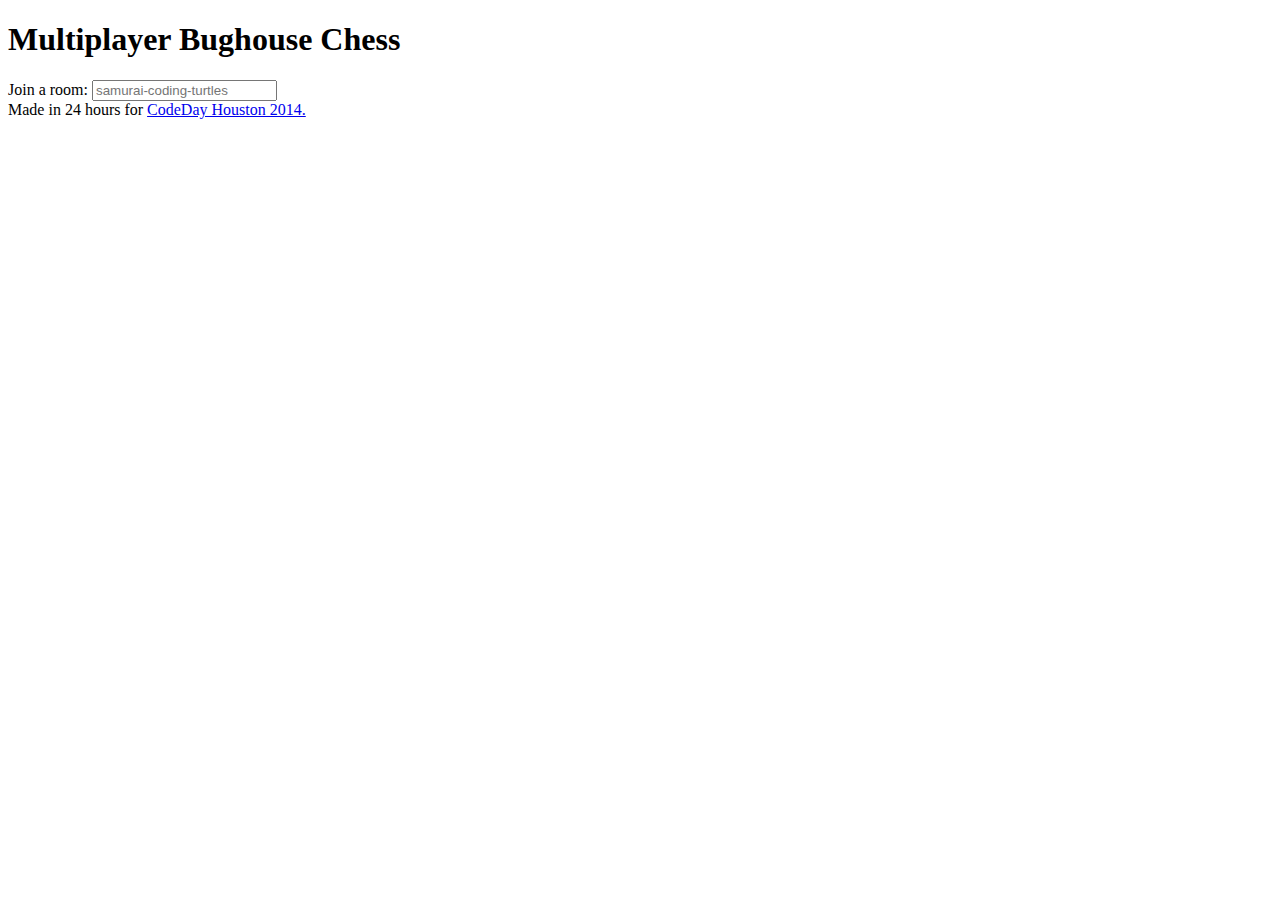
==== BH Server/index.html @ 952f4a65 "HTTP interface" ====
<!DOCTYPE html>
<html>
<head>
    <title>Multiplayer Bughouse Chess</title>
    <meta http-equiv="content-type" content="text/html" />
    <link rel="stylesheet" href="site.css" />
</head>
<body>
<header>
    <h1>Multiplayer Bughouse Chess</h1>
</header>
<article>
    <form action="game" method="get">
        <label for="roomname">Join a room:</label>
        <input required type="text" placeholder="" name="roomname"
               id="roomname" />
        <script type="text/javascript">
            nouns = ["pirates", "ninjas", "samurai", "turtles", "tigers",
                "lions", "leopards", "cats", "nouns", "robots"];
            verbs = ["eating", "coding", "slaying", "slaughtering",
                "riding", "jumping over", "painting"];
            document.querySelector("#roomname").placeholder =
                    nouns[Math.floor(Math.random() * nouns.length)] + "-" +
                    verbs[Math.floor(Math.random() * verbs.length)] + "-" +
                    nouns[Math.floor(Math.random() * nouns.length)];
            document.querySelector("#roomname").parentNode.onsubmit =
                    function() {
                        window.location.href =
                                document.querySelector("#roomname").value;
                        event.preventDefault();
                        return false;
                    }
        </script>
    </form>
</article>
<footer>
    Made in 24 hours for <a href="http://www.codeday.org/houston">CodeDay
    Houston 2014.</a>
</footer>
</body>
</html>
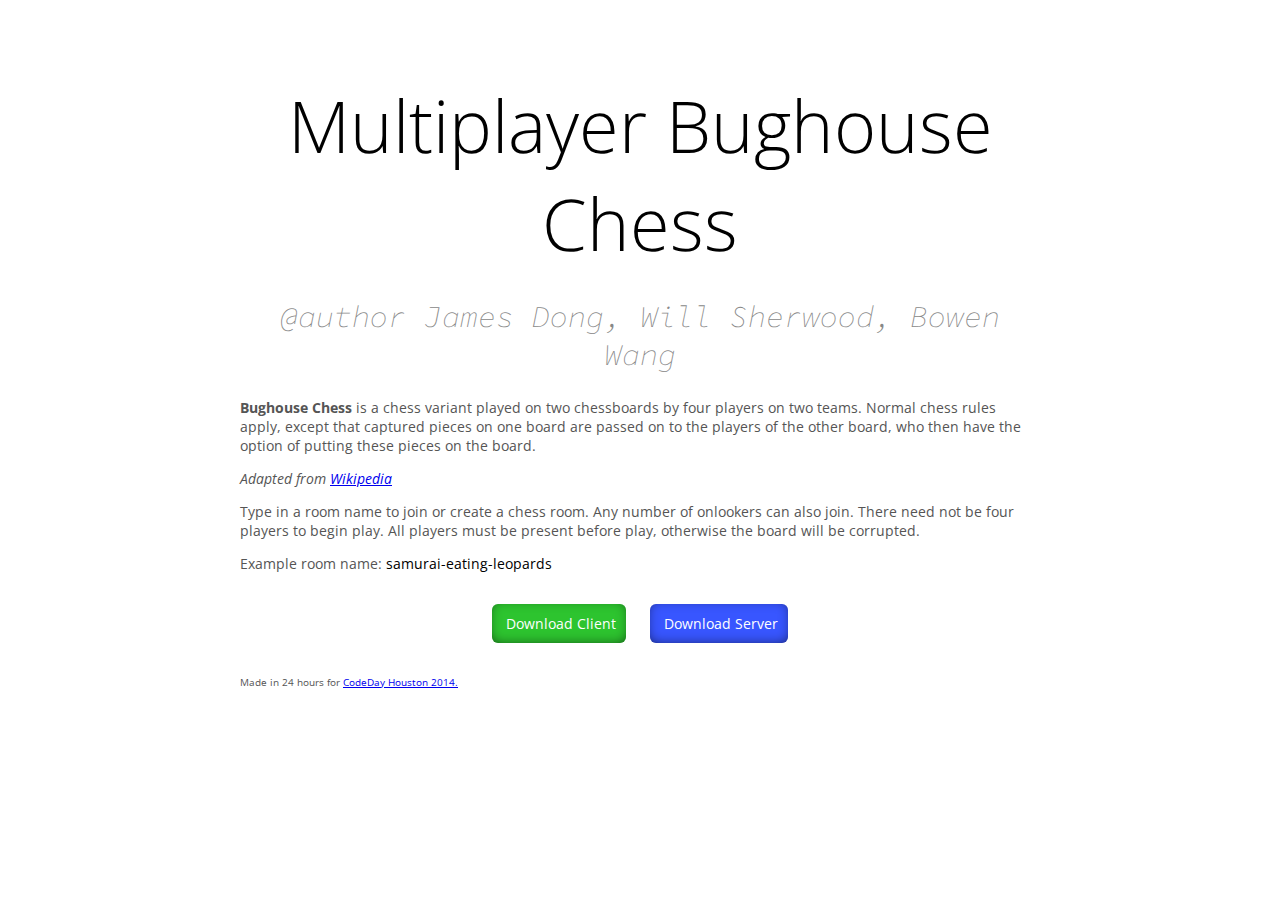
==== commit 80da3ceb: "Server login and number" ====
--- a/BH Server/index.html
+++ b/BH Server/index.html
@@ -3,35 +3,53 @@
 <head>
     <title>Multiplayer Bughouse Chess</title>
     <meta http-equiv="content-type" content="text/html" />
-    <link rel="stylesheet" href="site.css" />
+    <link rel="stylesheet" href="css/site.css" />
+    <link href='http://fonts.googleapis.com/css?family=Source+Code+Pro:200|Open+Sans:400,300,700' rel='stylesheet' type='text/css'>
 </head>
 <body>
 <header>
     <h1>Multiplayer Bughouse Chess</h1>
+    <h2>@author James Dong, Will Sherwood, Bowen Wang</h2>
 </header>
 <article>
-    <form action="game" method="get">
-        <label for="roomname">Join a room:</label>
-        <input required type="text" placeholder="" name="roomname"
-               id="roomname" />
-        <script type="text/javascript">
+    <p>
+        <b>Bughouse Chess</b> is a chess variant played on two chessboards
+        by four players on two teams. Normal chess rules apply, except that
+        captured pieces on one board are passed on to the players of the other
+        board, who then have the option of putting these pieces on the board.
+    </p>
+    <cite>Adapted from <a
+            href="http://en.wikipedia.org/wiki/Bughouse_chess">Wikipedia</a></cite>
+    <p>
+        Type in a room name to join or create a chess room. Any number of
+        onlookers can also join. There need not be four players to begin
+        play. All players must be present before play, otherwise the board
+        will be corrupted.
+    </p>
+    <p id="ern" style="display: none">Example room name:
+        <span id="roomname" style="color: black;"></span></p>
+    <script type="text/javascript">
+        function generate() {
             nouns = ["pirates", "ninjas", "samurai", "turtles", "tigers",
                 "lions", "leopards", "cats", "nouns", "robots"];
             verbs = ["eating", "coding", "slaying", "slaughtering",
-                "riding", "jumping over", "painting"];
-            document.querySelector("#roomname").placeholder =
+                "riding", "jumping-over", "painting"];
+            document.querySelector("#roomname").innerHTML =
                     nouns[Math.floor(Math.random() * nouns.length)] + "-" +
                     verbs[Math.floor(Math.random() * verbs.length)] + "-" +
                     nouns[Math.floor(Math.random() * nouns.length)];
-            document.querySelector("#roomname").parentNode.onsubmit =
-                    function() {
-                        window.location.href =
-                                document.querySelector("#roomname").value;
-                        event.preventDefault();
-                        return false;
-                    }
-        </script>
-    </form>
+            document.querySelector("#ern").style.display = "block";
+        }
+        document.querySelector("#roomname").addEventListener("mouseup",
+                generate);
+        generate();
+    </script>
+    <section>
+        <a href="downloads/client.jar" class="download-button" id="client">
+            Download Client</a>
+        <a href="downloads/server.jar" class="download-button" id="server">
+            Download Server</a>
+    </section>
 </article>
 <footer>
     Made in 24 hours for <a href="http://www.codeday.org/houston">CodeDay
--- a/BH Server/css/site.css
+++ b/BH Server/css/site.css
@@ -0,0 +1,65 @@
+html {
+    text-align: center;
+}
+
+body {
+    font-family: "Open Sans", "Helvetica Neue", Helvetica, Arial, sans-serif;
+    padding: 20px;
+    font-size: 14px;
+    color: #555;
+    max-width: 800px;
+    text-align: left;
+    display: inline-block;
+}
+
+h1 {
+    font-weight: 100;
+    text-align: center;
+    font-size: 72px;
+    margin-bottom: 0;
+    color: black;
+}
+h2 {
+    font-family: "Source Code Pro", "Consolas", "Menlo", "Lucida Console", "Courier New", monospace;
+    font-weight: 200;
+    text-align: center;
+    font-size: 30px;
+    font-style: italic;
+    color: #888;
+}
+
+footer {
+    margin-top: 30px;
+    font-size: 10px;
+}
+
+.download-button {
+    text-decoration: none;
+    color: white;
+    padding: 10px;
+    background-color: #2DC42F;
+    border-radius: 6px;
+    box-shadow: inset 0 -2px 15px -7px black;
+    margin: 10px;
+    vertical-align: middle;
+}
+
+.download-button::before {
+    content: url(/img/arrow.png);
+    vertical-align: middle;
+    position: relative;
+    top: 3px;
+}
+
+.download-button#client {
+    background-color: #2DC42F;
+}
+
+.download-button#server {
+    background-color: #3856ff;
+}
+
+section {
+    margin: 40px 0;
+    text-align: center;
+}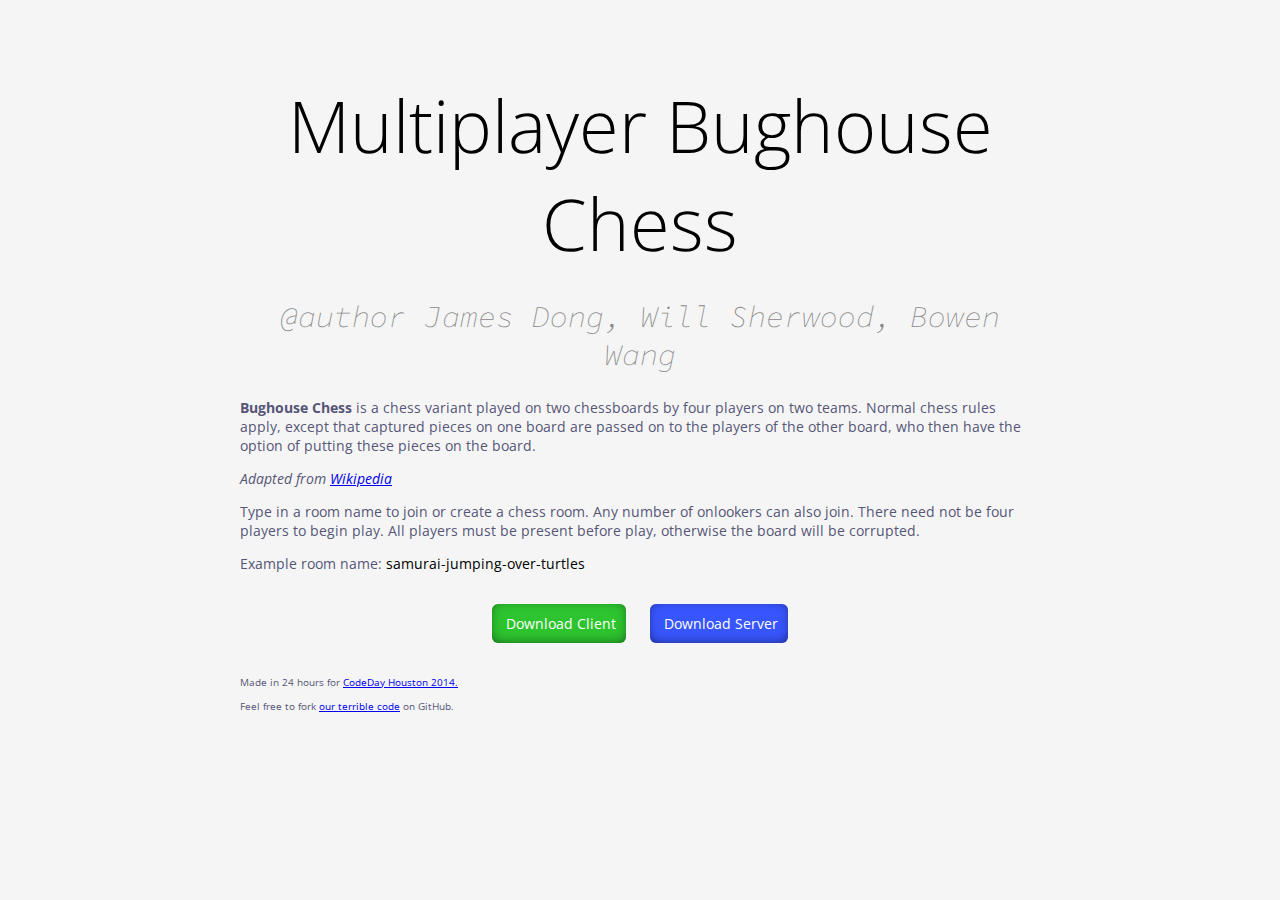
==== commit 55c2406d: "Bunches" ====
--- a/BH Server/index.html
+++ b/BH Server/index.html
@@ -52,8 +52,15 @@
     </section>
 </article>
 <footer>
-    Made in 24 hours for <a href="http://www.codeday.org/houston">CodeDay
-    Houston 2014.</a>
+    <p>
+        Made in 24 hours for <a href="http://www.codeday.org/houston">CodeDay
+        Houston 2014.</a>
+    </p>
+    <p>
+        Feel free to fork <a
+            href="http://www.github.com/willsherwood/codeday14">our
+        terrible code</a> on GitHub.
+    </p>
 </footer>
 </body>
 </html>--- a/BH Server/css/site.css
+++ b/BH Server/css/site.css
@@ -6,10 +6,11 @@
     font-family: "Open Sans", "Helvetica Neue", Helvetica, Arial, sans-serif;
     padding: 20px;
     font-size: 14px;
-    color: #555;
+    color: #557;
     max-width: 800px;
     text-align: left;
     display: inline-block;
+    background-color: #f5f5f5;
 }
 
 h1 {
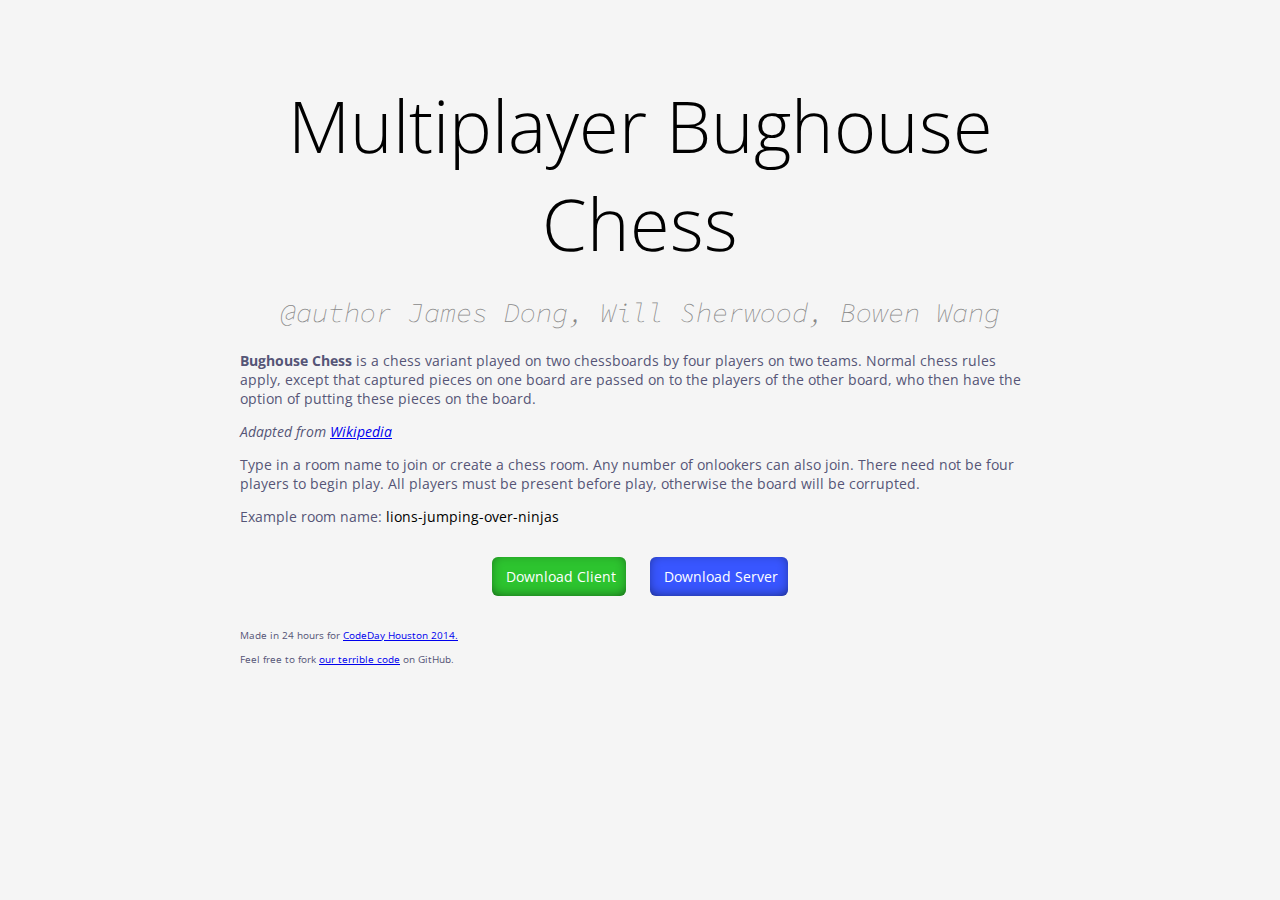
==== commit 374d246a: "Uppercase" ====
--- a/BH Server/index.html
+++ b/BH Server/index.html
@@ -45,9 +45,9 @@
         generate();
     </script>
     <section>
-        <a href="downloads/client.jar" class="download-button" id="client">
+        <a href="downloads/Client.jar" class="download-button" id="client">
             Download Client</a>
-        <a href="downloads/server.jar" class="download-button" id="server">
+        <a href="downloads/Server.jar" class="download-button" id="server">
             Download Server</a>
     </section>
 </article>
--- a/BH Server/css/site.css
+++ b/BH Server/css/site.css
@@ -24,7 +24,7 @@
     font-family: "Source Code Pro", "Consolas", "Menlo", "Lucida Console", "Courier New", monospace;
     font-weight: 200;
     text-align: center;
-    font-size: 30px;
+    font-size: 27px;
     font-style: italic;
     color: #888;
 }
